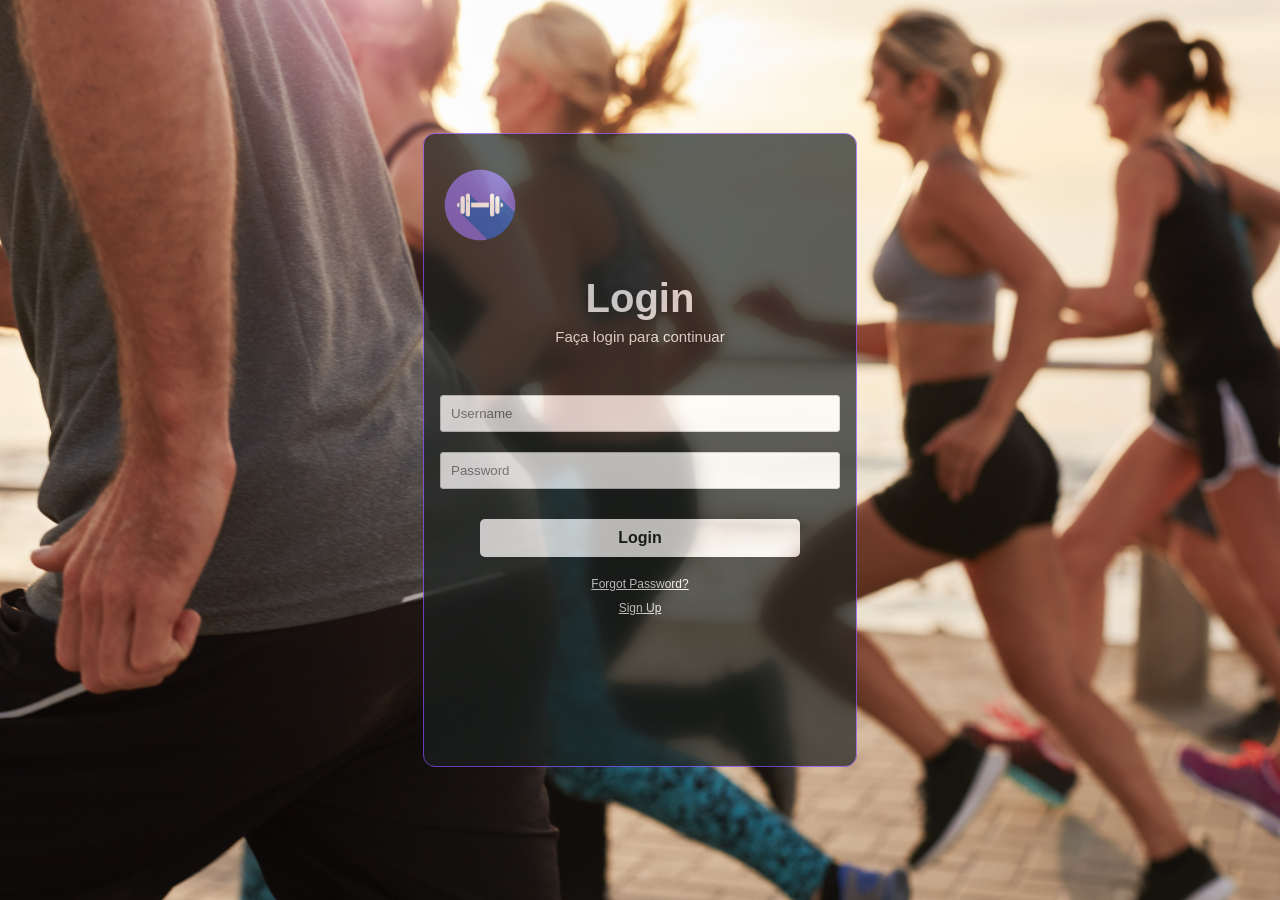
==== frontend/login.html @ 3cdbed47 "tela de login frontend" ====
<!DOCTYPE html>
<html lang="pt-br">
<head>
    <meta charset="UTF-8">
    <meta name="viewport" content="width=device-width, initial-scale=1.0">
    <link rel="stylesheet" href="./assets/style.css">
    <link rel="icon" type="image/x-icon" sizes="32x32" href="./assets/icone-fitcal.png">
    <link rel="stylesheet" href="https://cdnjs.cloudflare.com/ajax/libs/font-awesome/6.5.1/css/all.min.css" integrity="sha512-DTOQO9RWCH3ppGqcWaEA1BIZOC6xxalwEsw9c2QQeAlftl+Vegovlnee1c9QX4TctnWMn13TZye+giMm8e2LwA==" crossorigin="anonymous" referrerpolicy="no-referrer"/>

    <title>FitCal</title>
</head>
<body>
    <div class="maindiv">
        <div class="container">
            <img class="logo" src="./assets/icone-fitcal.png">
            <div class="text">
                <h1>Login</h1>
                <p>Faça login para continuar</p>
            </div>
            <form class="login-container">
                <input type="text" name="username" placeholder="Username" required>
                <input type="password" name="password" placeholder="Password" required>        
                <a href="main.html" class="button-link">Login</a>
                <div class="links">
                    <a href="forgot.html">Forgot Password?</a>
                    <a href="signup.html">Sign Up</a>
                </div>
            </form>
        </div>
    </div>
</body>
</html>
---- frontend/assets/style.css ----
body {
    margin: 0;
    padding: 0;
    font-family: 'Lucida Sans', 'Lucida Sans Regular', 'Lucida Grande', 'Lucida Sans Unicode', Geneva, Verdana, sans-serif;
}

.maindiv {
    width: 100vw;
    height: 100vh;
    background-image: url(./banner.png);
    background-size: cover;
    display: flex;
    justify-content: center;
    align-items: center;
}

.container {
    width: 90%;
    max-width: 400px;
    height: 600px;
    backdrop-filter: blur(10px);
    background: #1B201F;
    padding: 1rem;
    border-radius: 12px;
    border: 1px solid #8C52FF;
    opacity: 0.7;
}

/* 
PÁGINA DE LOGIN */

.logo {
    width: 80px;
    margin-top: 15px;
}

h1 {
    color: white;
    text-align: center;
    font-size: 40px;
}

p {
    color: white;
    text-align: center;
    font-size: 15px;
    margin-top: -20px;
}

.text {
    text-align: center;
    margin-bottom: 40px
}

.button-link {
    display: block;
    padding: 10px 20px;
    background-color: white;
    color: #1B201F;
    text-decoration: none;
    margin: 20px auto;
    font-weight: bold;
    border-radius: 5px;
    text-align: center;
    width: 70%;
}

.button-link:hover {
    background-color: #8C52FF;
    color: white;
}

.links {
    margin-top: 20px;
    text-align: center;
}

.links a {
    display: block;
    margin-bottom: 10px;
    color: white;
    font-size: 12px;
}

.login-container input[type="text"], 
.login-container input[type="password"] {
    width: 100%;
    padding: 10px;
    margin: 10px auto;
    border: 1px solid #ccc;
    border-radius: 3px;
    box-sizing: border-box;
}


/* 
Cores
#1B201F - preto
#8C52FF - roxo
#65DC59 - verde
#A6A6A6 - cinza */
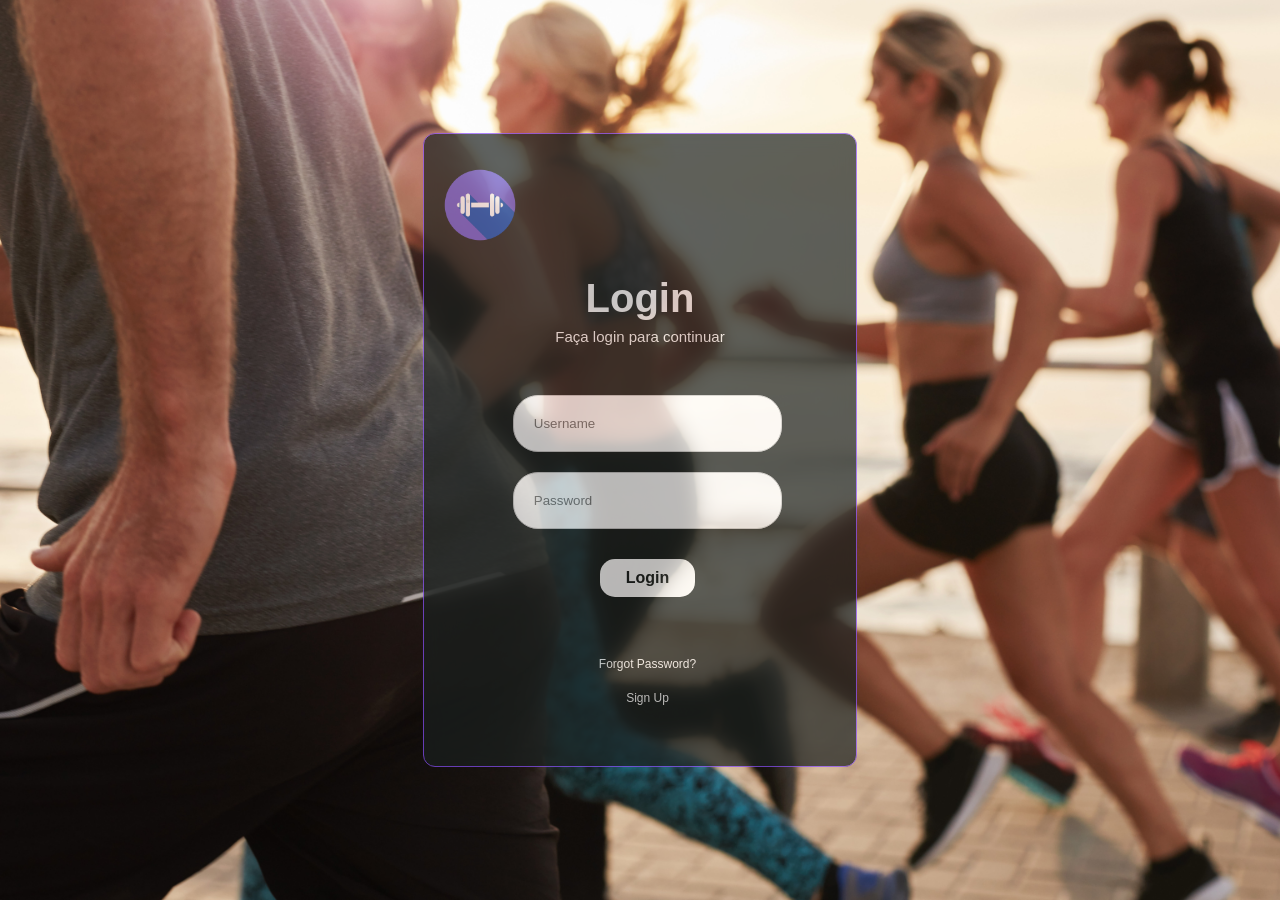
==== commit 5bb19b16: "Update login.html" ====
--- a/frontend/login.html
+++ b/frontend/login.html
@@ -29,4 +29,4 @@
         </div>
     </div>
 </body>
-</html>+</html>
--- a/frontend/assets/style.css
+++ b/frontend/assets/style.css
@@ -60,14 +60,15 @@
     text-decoration: none;
     margin: 20px auto;
     font-weight: bold;
-    border-radius: 5px;
-    text-align: center;
-    width: 70%;
+    border-radius: 15px;
+    text-align: center;
+    width: 5cap;
 }
 
 .button-link:hover {
     background-color: #8C52FF;
     color: white;
+    text-decoration: none;
 }
 
 .links {
@@ -82,16 +83,172 @@
     font-size: 12px;
 }
 
+.login-container {
+    display: flex;
+    flex-direction: column;
+    align-items: center;
+}
+
 .login-container input[type="text"], 
 .login-container input[type="password"] {
-    width: 100%;
-    padding: 10px;
+    width: 70%;
+    padding: 20px;
     margin: 10px auto;
     border: 1px solid #ccc;
-    border-radius: 3px;
+    border-radius: 25px;
     box-sizing: border-box;
 }
 
+/* PÁGINA PRINCIPAL */
+
+.back-arrow {
+    position: absolute;
+    top: 20px;
+    left: 20px;
+    z-index: 1;
+}
+
+.back-arrow img {
+    width: 30px;
+    height: auto;
+}
+
+.back-arrow img:hover {
+    color: white; 
+}
+
+.logo-main {
+    width: 80px;
+    height: 80px;
+    margin-left: 90px;
+}
+
+.h1-main{
+    margin: -58px 0px 30px 50px;
+    font-size: 2em;
+    color: white;
+}
+
+form {
+    margin-top: 40px;
+    padding-left: 15px;
+}
+
+.form-section {
+    margin-bottom: 25px;
+}
+
+.form-section p {
+    margin: 0 0 15px;
+    font-weight: bold;
+    color: white;
+    text-align: left;
+}
+
+.form-section label {
+    display: inline;
+    padding: 10px 20px;
+    border-radius: 5px;
+    cursor: pointer;
+    margin-right: 5px;
+    margin-top: 5px;
+    background-color: #A6A6A6;
+}
+
+.form-section label:hover {
+    background-color: #65DC59;
+}
+
+.form-section input[type="radio"] {
+    display: none;
+}
+
+.form-section input[type="radio"]:checked + label {
+    background-color: #65DC59;
+    border-color: #65DC59;
+}
+
+.form-section input[type="number"] {
+    width: calc(100% - 22px);
+    padding: 10px;
+    border: 1px solid #ccc;
+    border-radius: 5px;
+    box-sizing: border-box;
+}
+
+button {
+    padding: 10px 20px;
+    background-color: #8C52FF;
+    color: white;
+    border: none;
+    border-radius: 5px;
+    cursor: pointer;
+    display: block;
+    width: 95%;
+    box-sizing: border-box;
+    margin: 50px 0px 0px 2px;
+    text-transform: uppercase;
+    font-weight: bold;
+}
+
+button:hover {
+    background-color: #0056b3;
+}
+
+a {
+    display: block;
+    margin-top: 20px;
+    color: #007BFF;
+    text-decoration: none;
+}
+
+a:hover {
+    text-decoration: underline;
+}
+
+.flex-container {
+    display: flex;
+    justify-content: space-between;
+}
+
+.flex-item {
+    flex: 1;
+    margin-right: 10px;
+}
+
+.flex-item:last-child {
+    margin-right: 0;
+}
+
+@media (max-width: 600px) {
+    .header {
+        flex-direction: column;
+    }
+
+    .logo {
+        margin-right: 0;
+        margin-bottom: 10px;
+    }
+
+    .form-section label {
+        display: block;
+        margin-right: 0;
+        margin-bottom: 5px;
+    }
+
+    .form-section input[type="number"] {
+        width: 100%;
+    }
+
+    .flex-container {
+        flex-direction: column;
+    }
+
+    .flex-item {
+        margin-right: 0;
+        margin-bottom: 10px;
+    }
+}
 
 /* 
 Cores
